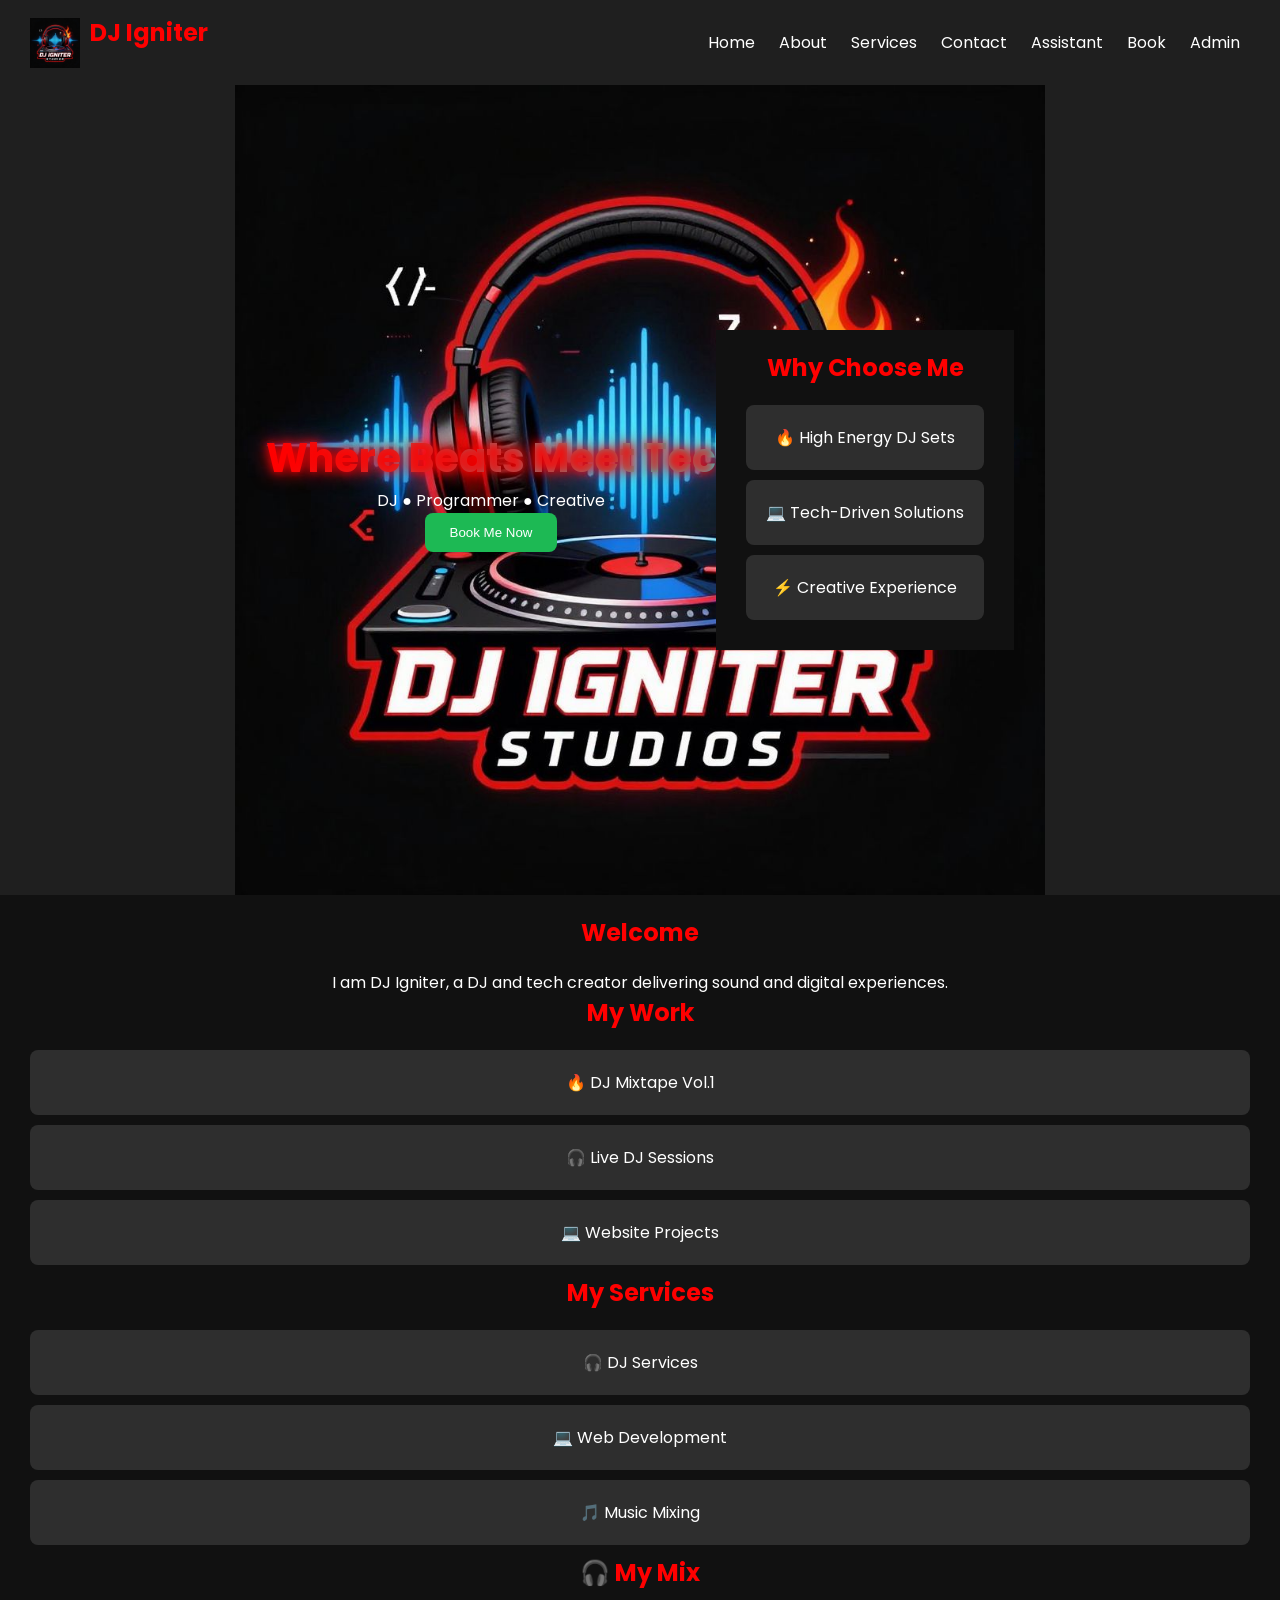
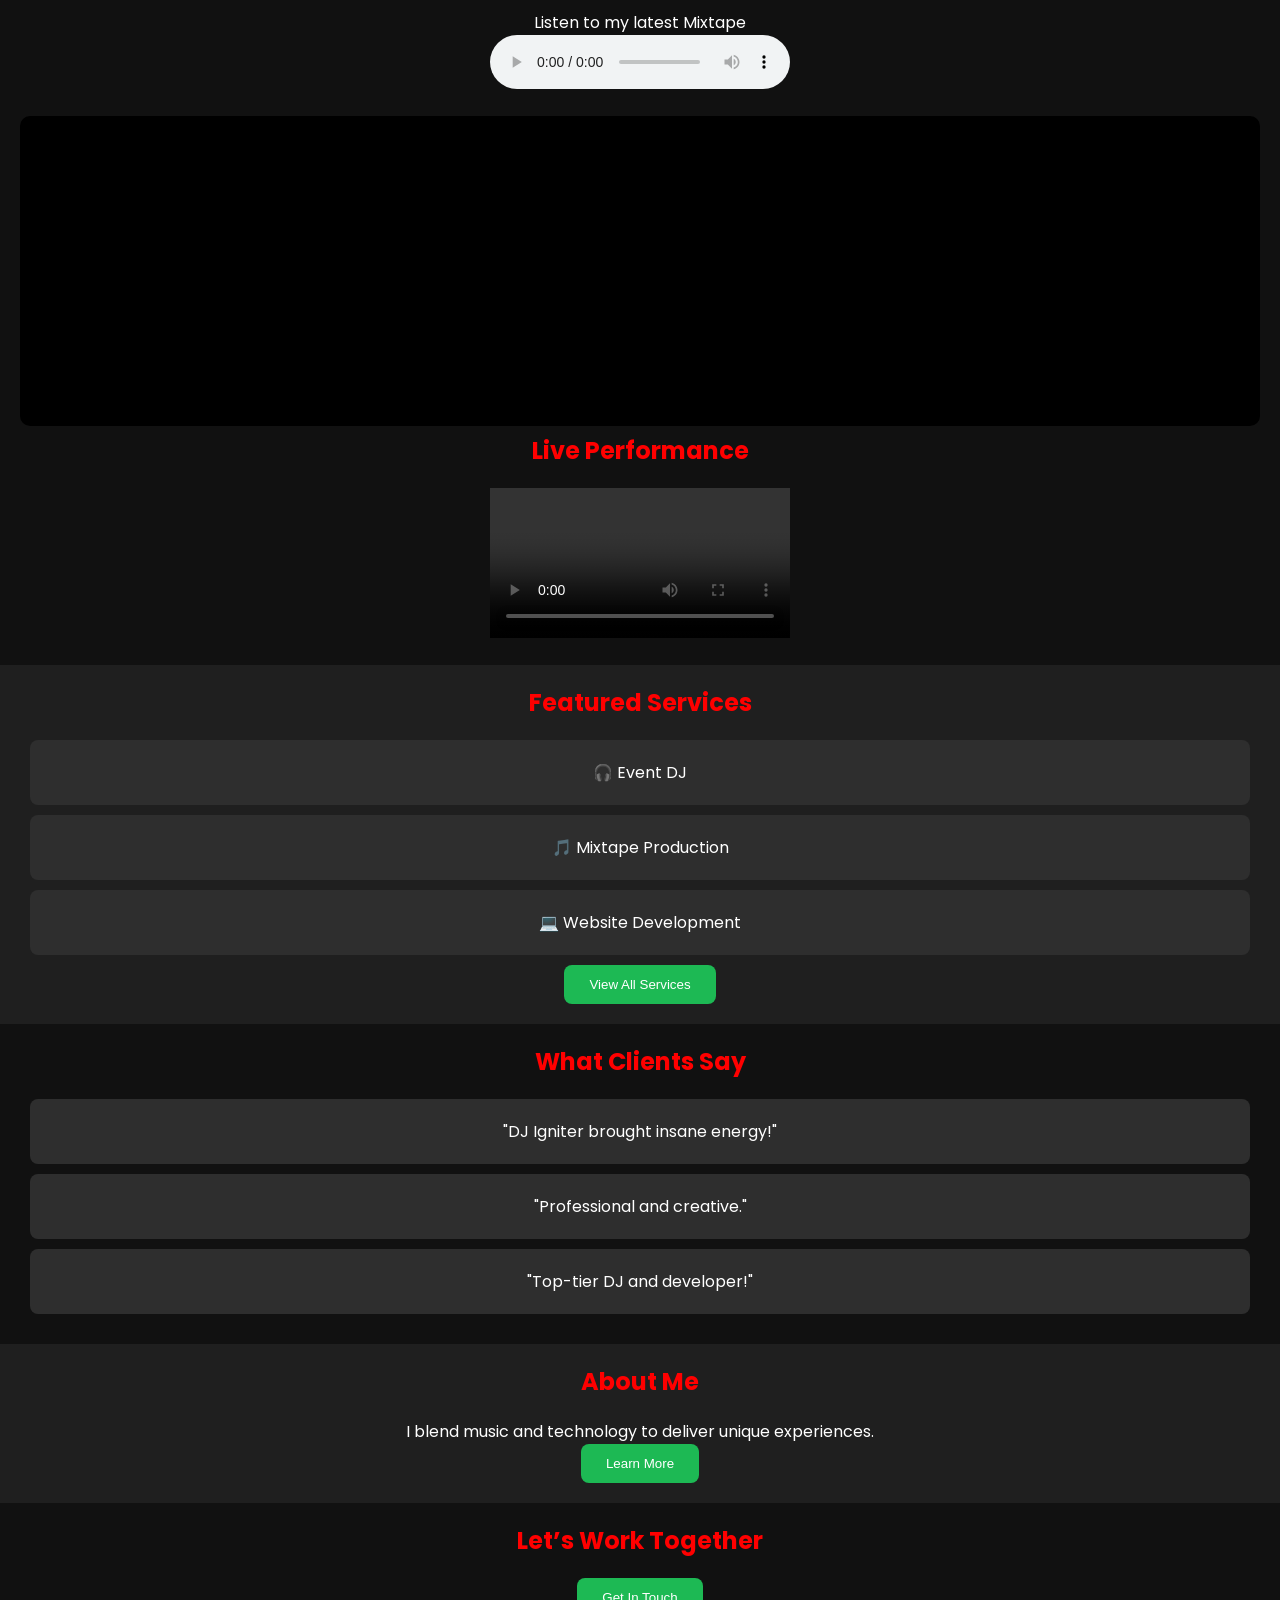
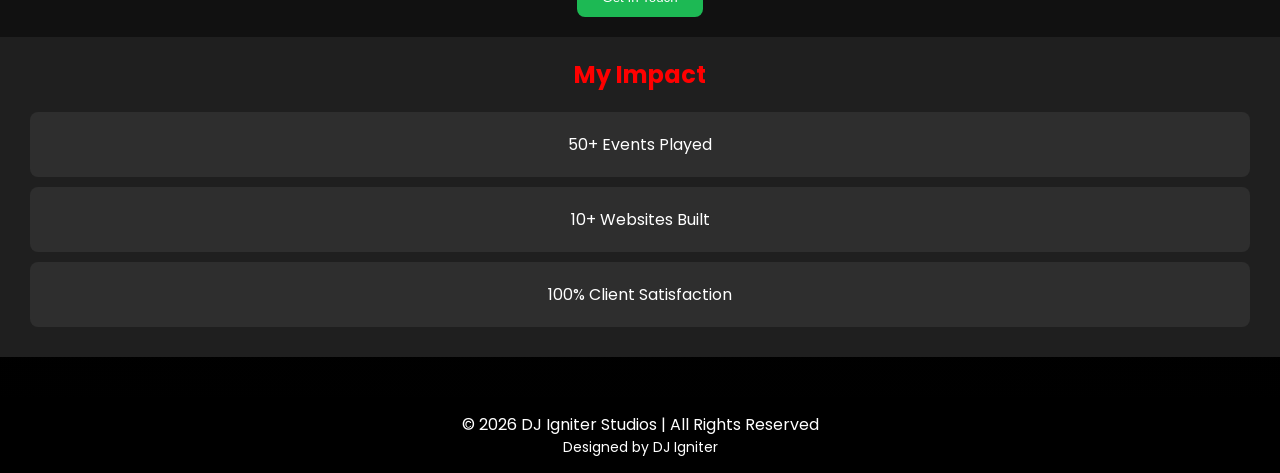
==== index.html @ 76d62ae5 "Add files via upload" ====
<!DOCTYPE html>
<html>

<head>
    <title>DJ Igniter Studios | Home</title>
    <link rel="stylesheet" href="style.css">
    <meta name="viewport" content="width=device-width, initial-scale=1.0">
    <link href="https://fonts.googleapis.com/css2?family=Poppins:wght@300;600&display=swap" rel="stylesheet">
    <link rel="icon" href="favicon.ico">
</head>

<body>

    <!-- 🔥 LOADER -->
    <div id="loader">
        <h1>DJ IGNITER 🔥</h1>
    </div>

    <header>
        <div class="logo">
            <img src="favicon.ico" alt="Logo">
            <h2>DJ Igniter</h2>
        </div>

        <nav>
            <a href="index.html">Home</a>
            <a href="about.html">About</a>
            <a href="services.html">Services</a>
            <a href="contact.html">Contact</a>
            <a href="assistant.html">Assistant</a>
            <a href="booking.html">Book</a>
            <a href="admin.html">Admin</a>
        </nav>
    </header>

    <section class="hero">
        <div class="typewriter">
            <h1 id="typingText"></h1>
            <p>DJ ● Programmer ● Creative</p>
            <button onclick="location.href='contact.html'">Book Me Now</button>
        </div>

        <div class="container">
            <h2>Why Choose Me</h2>
            <div class="card">🔥 High Energy DJ Sets</div>
            <div class="card">💻 Tech-Driven Solutions</div>
            <div class="card">⚡ Creative Experience</div>
        </div>
    </section>

    <div class="container">
        <h2>Welcome</h2>
        <p>I am DJ Igniter, a DJ and tech creator delivering sound and digital experiences.</p>

        <h2>My Work</h2>
        <div class="card">🔥 DJ Mixtape Vol.1</div>
        <div class="card">🎧 Live DJ Sessions</div>
        <div class="card">💻 Website Projects</div>

        <h2>My Services</h2>
        <div class="card">🎧 DJ Services</div>
        <div class="card">💻 Web Development</div>
        <div class="card">🎵 Music Mixing</div>

        <!-- 🎧 MIXTAPE + VISUALIZER -->
        <h2>🎧 My Mix</h2>
        <p>Listen to my latest Mixtape</p>

        <audio id="audioPlayer" controls crossorigin="anonymous">
            <source src="igniter-mix.mp3" type="audio/mpeg">
        </audio>

        <canvas id="visualizer" width="600" height="150"></canvas>

        <!-- 🎥 VIDEO (optional) -->
        <h2>Live Performance</h2>
        <video width="300" controls>
            <source src="video.mp4" type="video/mp4">
        </video>
    </div>

    <div class="container">
        <h2>Featured Services</h2>
        <div class="card">🎧 Event DJ</div>
        <div class="card">🎵 Mixtape Production</div>
        <div class="card">💻 Website Development</div>
        <button onclick="location.href='services.html'">View All Services</button>
    </div>

    <div class="container">
        <h2>What Clients Say</h2>
        <div class="card">"DJ Igniter brought insane energy!"</div>
        <div class="card">"Professional and creative."</div>
        <div class="card">"Top-tier DJ and developer!"</div>
    </div>

    <div class="container">
        <h2>About Me</h2>
        <p>I blend music and technology to deliver unique experiences.</p>
        <button onclick="location.href='about.html'">Learn More</button>
    </div>

    <div class="container">
        <h2>Let’s Work Together</h2>
        <button onclick="location.href='contact.html'">Get In Touch</button>
    </div>

    <div class="container">
        <h2>My Impact</h2>
        <div class="card">50+ Events Played</div>
        <div class="card">10+ Websites Built</div>
        <div class="card">100% Client Satisfaction</div>
    </div>

    <!-- 🔊 CLICK SOUND -->
    <audio id="clickSound" src="click.mp3"></audio>

    <!-- ⚙️ MAIN SCRIPT -->
    <script src="script.js"></script>
    <script>
        const audio = document.getElementById("audioPlayer");
        const canvas = document.getElementById("visualizer");
        const ctx = canvas.getContext("2d");

        let audioContext;
        let analyser;
        let source;
        let dataArray;

        audio.onplay = () => {
            audioContext = new (window.AudioContext || window.webkitAudioContext)();
            analyser = audioContext.createAnalyser();

            source = audioContext.createMediaElementSource(audio);
            source.connect(analyser);
            analyser.connect(audioContext.destination);

            analyser.fftSize = 64;
            const bufferLength = analyser.frequencyBinCount;
            dataArray = new Uint8Array(bufferLength);

            draw();
        };

        function draw() {
            requestAnimationFrame(draw);

            analyser.getByteFrequencyData(dataArray);

            ctx.clearRect(0, 0, canvas.width, canvas.height);

            let barWidth = (canvas.width / dataArray.length) * 2;
            let x = 0;

            for (let i = 0; i < dataArray.length; i++) {
                let barHeight = dataArray[i];

                ctx.fillStyle = "red";
                ctx.fillRect(x, canvas.height - barHeight, barWidth, barHeight);

                x += barWidth + 2;
            }
        }
    </script>

    <!-- ✨ PAGE-SPECIFIC SCRIPTS -->
    <script>
        // Loader
        window.addEventListener("load", () => {
            document.getElementById("loader").style.display = "none";

            // Typing effect
            const text = "Where Beats Meet Technology";
            let index = 0;

            function typeEffect() {
                if (index < text.length) {
                    document.getElementById("typingText").innerHTML += text.charAt(index);
                    index++;
                    setTimeout(typeEffect, 80);
                }
            }

            typeEffect();
        });

        // Scroll animation
        window.addEventListener("scroll", () => {
            document.querySelectorAll(".card").forEach(card => {
                let position = card.getBoundingClientRect().top;
                let screenHeight = window.innerHeight;

                if (position < screenHeight - 50) {
                    card.style.opacity = "1";
                    card.style.transform = "translateY(0)";
                }
            });
        });
    </script>

    <footer>
        <p>© 2026 DJ Igniter Studios | All Rights Reserved</p>
        <p style="font-size:14px;">Designed by DJ Igniter</p>
    </footer>

</body>

</html>
---- style.css ----
* {
    margin: 0;
    padding: 0;
    box-sizing: border-box;
}

/* 🌌 BODY */
body {
    font-family: 'Poppins', sans-serif;
    background: radial-gradient(circle at top, #0a0a0a, #000000);
    color: white;
    animation: fadeIn 1s ease-in;
}

/* HEADER */
header {
    display: flex;
    justify-content: space-between;
    align-items: center;
    padding: 15px 30px;
    background: rgba(0, 0, 0, 0.6);
    backdrop-filter: blur(10px);
    position: sticky;
    top: 0;
}

/* LOGO */
.logo {
    display: flex;
    align-items: center;
}

.logo img {
    width: 50px;
    margin-right: 10px;
    transition: 0.4s;
}

.logo img:hover {
    transform: rotate(5deg) scale(1.1);
}

/* NAV */
nav a {
    margin: 0 10px;
    text-decoration: none;
    color: white;
    position: relative;
    transition: 0.3s;
}

nav a:hover {
    color: red;
}

nav a::after {
    content: "";
    width: 0;
    height: 2px;
    background: red;
    position: absolute;
    left: 0;
    bottom: -5px;
    transition: 0.3s;
}

nav a:hover::after {
    width: 100%;
}

/* HERO */
.hero {
    height: 90vh;
    background: url("favicon.ico") no-repeat center;
    background-size: contain;
    display: flex;
    justify-content: center;
    align-items: center;
    text-align: center;
}

.hero h1 {
    font-size: 40px;
    background: linear-gradient(to right, red, cyan);
    -webkit-background-clip: text;
    background-clip: text;
    color: transparent;
}

/* SECTIONS */
.container {
    padding: 50px 20px;
    text-align: center;
}

.container:nth-child(even) {
    background: #111;
}

/* HEADINGS */
h1 {
    text-shadow: 0 0 10px red, 0 0 20px red;
}

h2 {
    color: red;
    margin-bottom: 20px;
}

/* CARDS */
.card {
    padding: 20px;
    margin: 10px;
    background: #222;
    border-radius: 10px;
    transition: 0.3s;
}

.card:hover {
    transform: translateY(-10px) scale(1.05);
    background: black;
}

/* BUTTON */
button {
    padding: 12px 25px;
    background: red;
    border: none;
    border-radius: 8px;
    color: white;
    cursor: pointer;
    transition: 0.3s;
}

button:hover {
    background: black;
    box-shadow: 0 0 15px red;
    transform: scale(1.1);
}

/* 🔥 FORM (UPGRADED) */
form {
    width: 90%;
    max-width: 800px;
    margin: 40px auto;
    padding: 30px;
    border-radius: 15px;

    background: rgba(255, 255, 255, 0.05);
    backdrop-filter: blur(10px);

    box-shadow: 0 0 20px rgba(255, 0, 0, 0.3);
    animation: slideUp 0.6s ease;
}

/* INPUTS + SELECT */
input,
select,
textarea {
    width: 100%;
    padding: 14px;
    margin: 12px 0;
    border-radius: 8px;
    border: none;

    background: rgba(255, 255, 255, 0.1);
    color: white;

    font-size: 16px;
    transition: 0.3s;
}

/* FOCUS EFFECT */
input:focus,
select:focus,
textarea:focus {
    outline: none;
    box-shadow: 0 0 10px red, 0 0 20px red;
}

/* PLACEHOLDER */
input::placeholder,
textarea::placeholder {
    color: #ccc;
}

/* SELECT */
select {
    appearance: none;
    cursor: pointer;
}

/* FORM HOVER GLOW */
form:hover {
    box-shadow: 0 0 40px red;
}

/* SUCCESS MESSAGE */
#successMsg {
    color: lightgreen;
    font-weight: bold;
    animation: fadeIn 0.5s ease-in;
}

/* FOOTER */
footer {
    background: black;
    text-align: center;
    padding: 15px;
    margin-top: 40px;
}

/* LOADER */
#loader {
    position: fixed;
    width: 100%;
    height: 100vh;
    background: black;
    display: flex;
    justify-content: center;
    align-items: center;
    z-index: 9999;
    color: red;
    font-size: 30px;
}

/* ANIMATIONS */
@keyframes fadeIn {
    from {
        opacity: 0;
    }

    to {
        opacity: 1;
    }
}

@keyframes slideUp {
    from {
        transform: translateY(50px);
        opacity: 0;
    }

    to {
        transform: translateY(0);
        opacity: 1;
    }
}

/* IMAGE EFFECT */
img {
    transition: 0.4s;
}

img:hover {
    box-shadow: 0 0 20px red;
}

/* MOBILE */
@media (max-width: 768px) {
    .card {
        width: 90%;
    }

    nav {
        display: block;
        text-align: center;
    }

    header {
        flex-direction: column;
    }
}

button,
a {
    transition: 0.3s;
}

button:hover,
a:hover {
    box-shadow: 0 0 10px red, 0 0 20px red;
}

.card {
    border-radius: 10px;
    padding: 20px;
    background: #111;
    color: white;
    transition: 0.3s;
}

.card:hover {
    transform: scale(1.05);
}

/* CHATBOX */
#chatbox {
    border: 1px solid #333;
    height: 250px;
    overflow-y: auto;
    padding: 15px;
    background: #111;
    border-radius: 10px;
    margin-bottom: 10px;
}

/* ADMIN TABLE */
.admin-table {
    width: 100%;
    border-collapse: collapse;
}

.admin-table th,
.admin-table td {
    padding: 12px;
    border: 1px solid #333;
}

.admin-table th {
    background: black;
    color: red;
}

/* VISUALIZER */
#visualizer {
    width: 100%;
    margin-top: 20px;
    background: black;
    border-radius: 10px;
}

/* General mobile-first styles */
body {
    font-family: 'Poppins', sans-serif;
    margin: 0;
    padding: 0;
}

.container {
    padding: 20px;
}

/* Mobile Styles */
@media only screen and (max-width: 768px) {
    header {
        flex-direction: column;
        text-align: center;
    }

    nav a {
        padding: 10px;
    }

    .hero {
        height: 80vh;
    }

    #visualizer {
        max-width: 100%;
    }

    .card {
        margin-bottom: 15px;
    }

    .overlay h1 {
        font-size: 2em;
    }

    .overlay p {
        font-size: 1.2em;
    }

    button {
        width: 100%;
        padding: 15px;
        margin: 10px 0;
    }
}

/* Tablet Styles */
@media only screen and (max-width: 1024px) {
    .hero {
        height: 70vh;
    }

    .overlay h1 {
        font-size: 3em;
    }
}

body {
    background-color: #121212;
    color: #fff;
}

header,
.hero,
.container {
    background-color: #1f1f1f;
}

button {
    background-color: #1db954;
    /* Spotify-style green */
    color: white;
}

.card {
    background-color: #2e2e2e;
    border-radius: 8px;
}
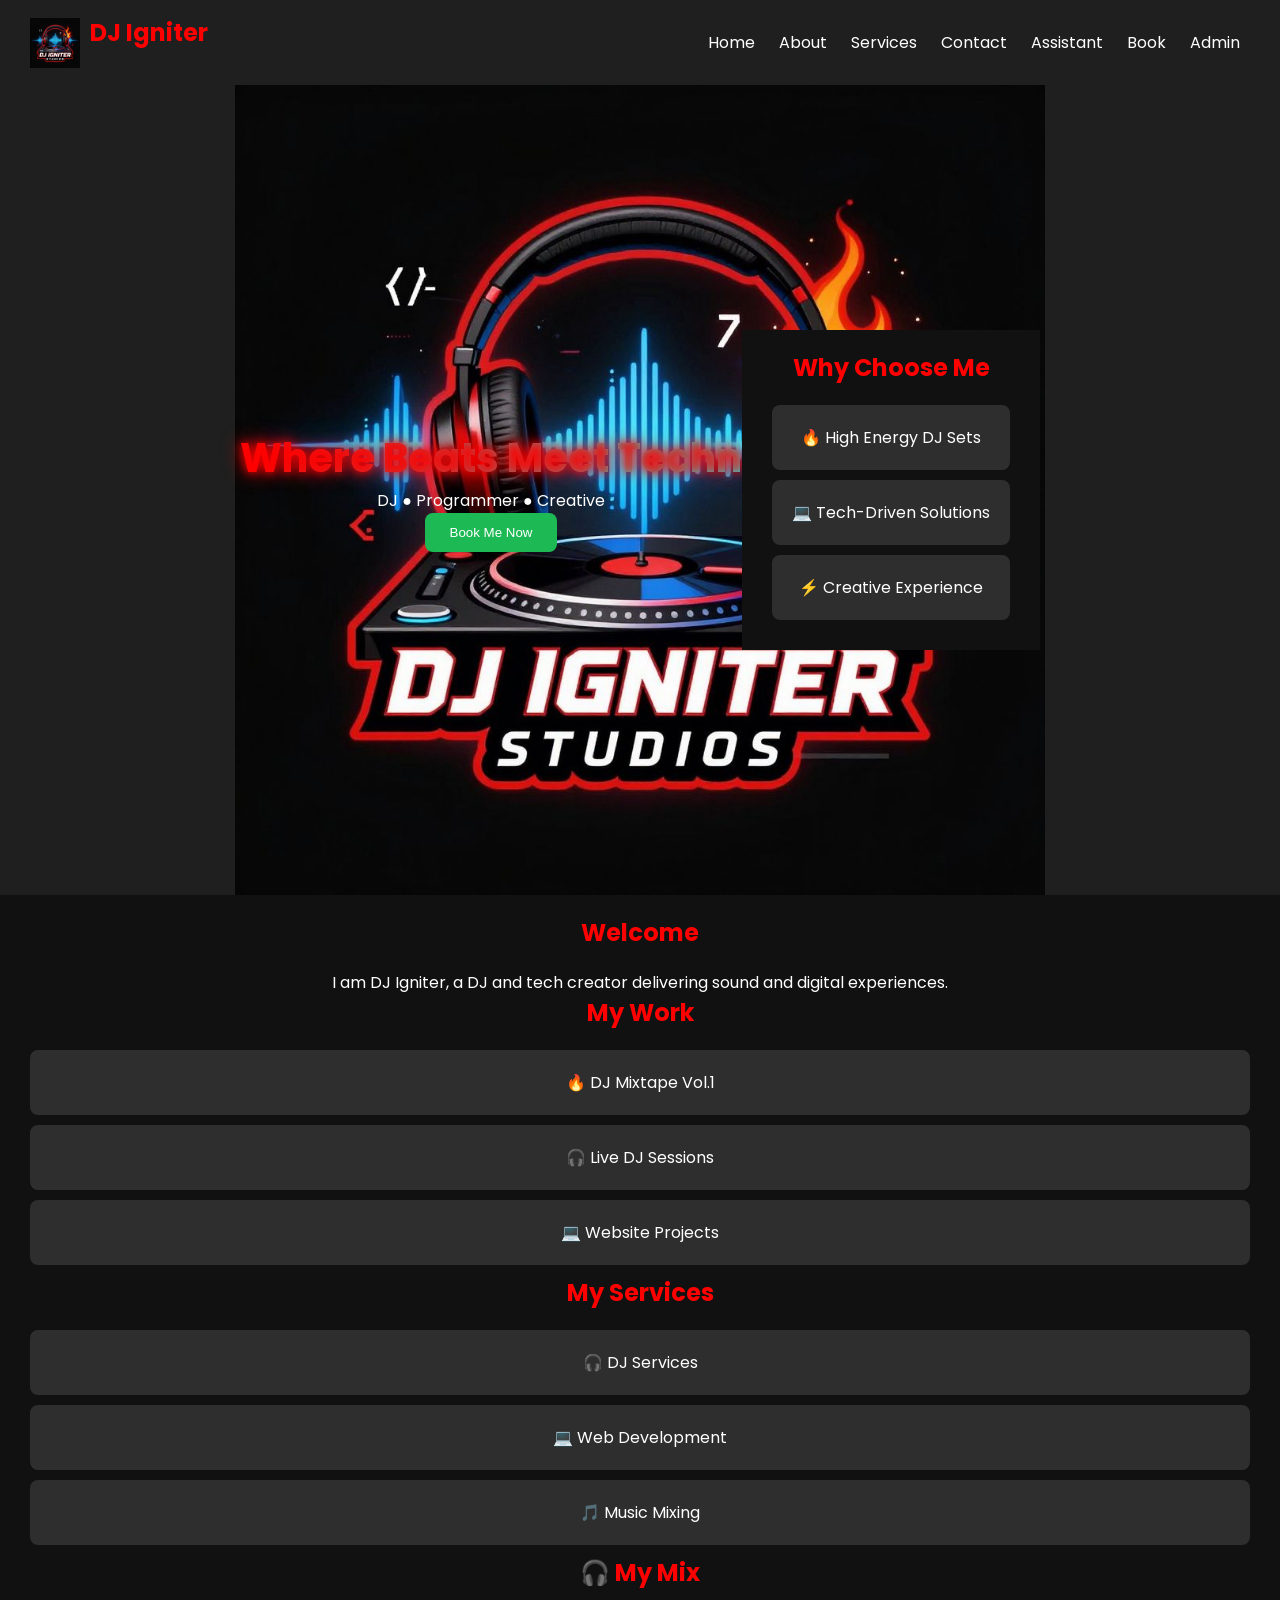
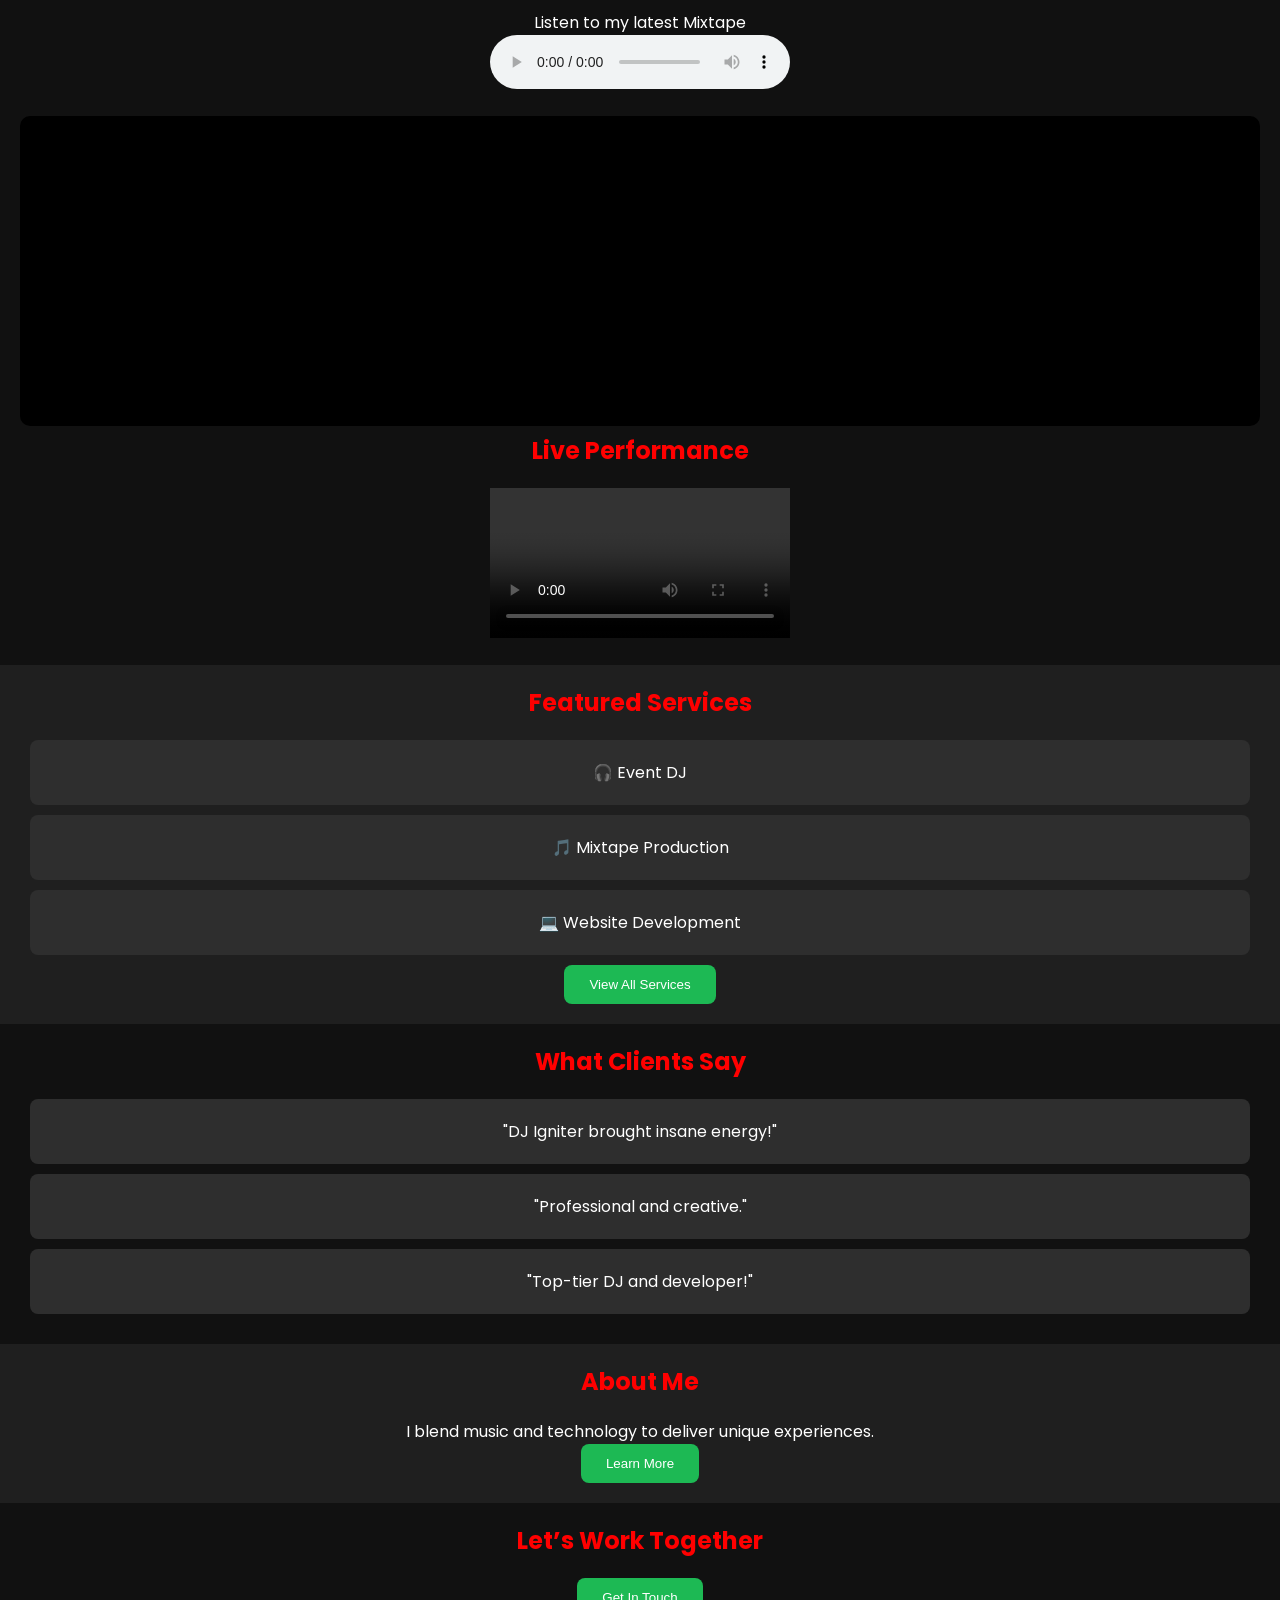
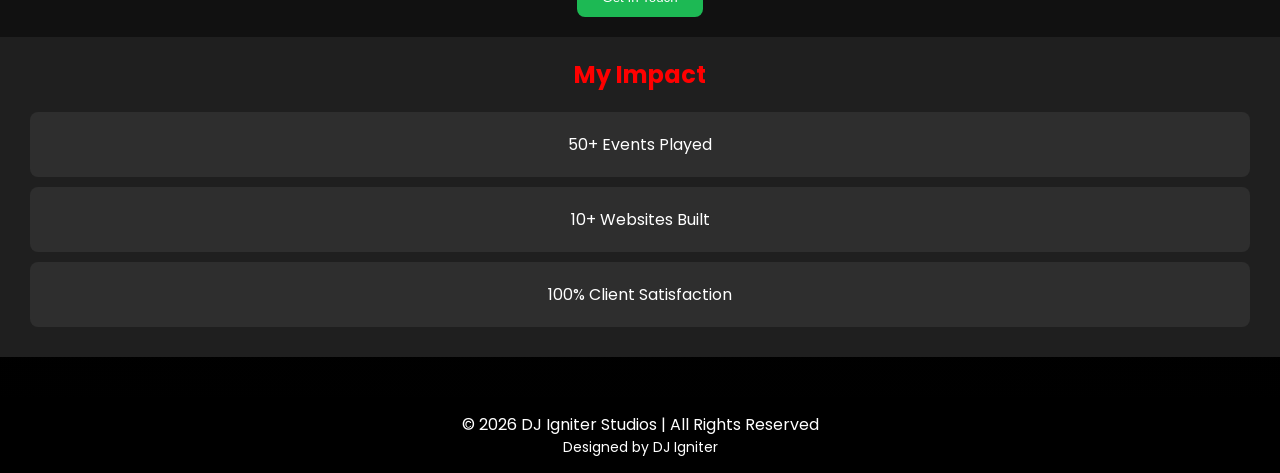
==== commit 22110b3e: "Fix HTML encoding issues in index.html" ====
--- a/index.html
+++ b/index.html
@@ -205,4 +205,4 @@
 
 </body>
 
-</html>+</html>
